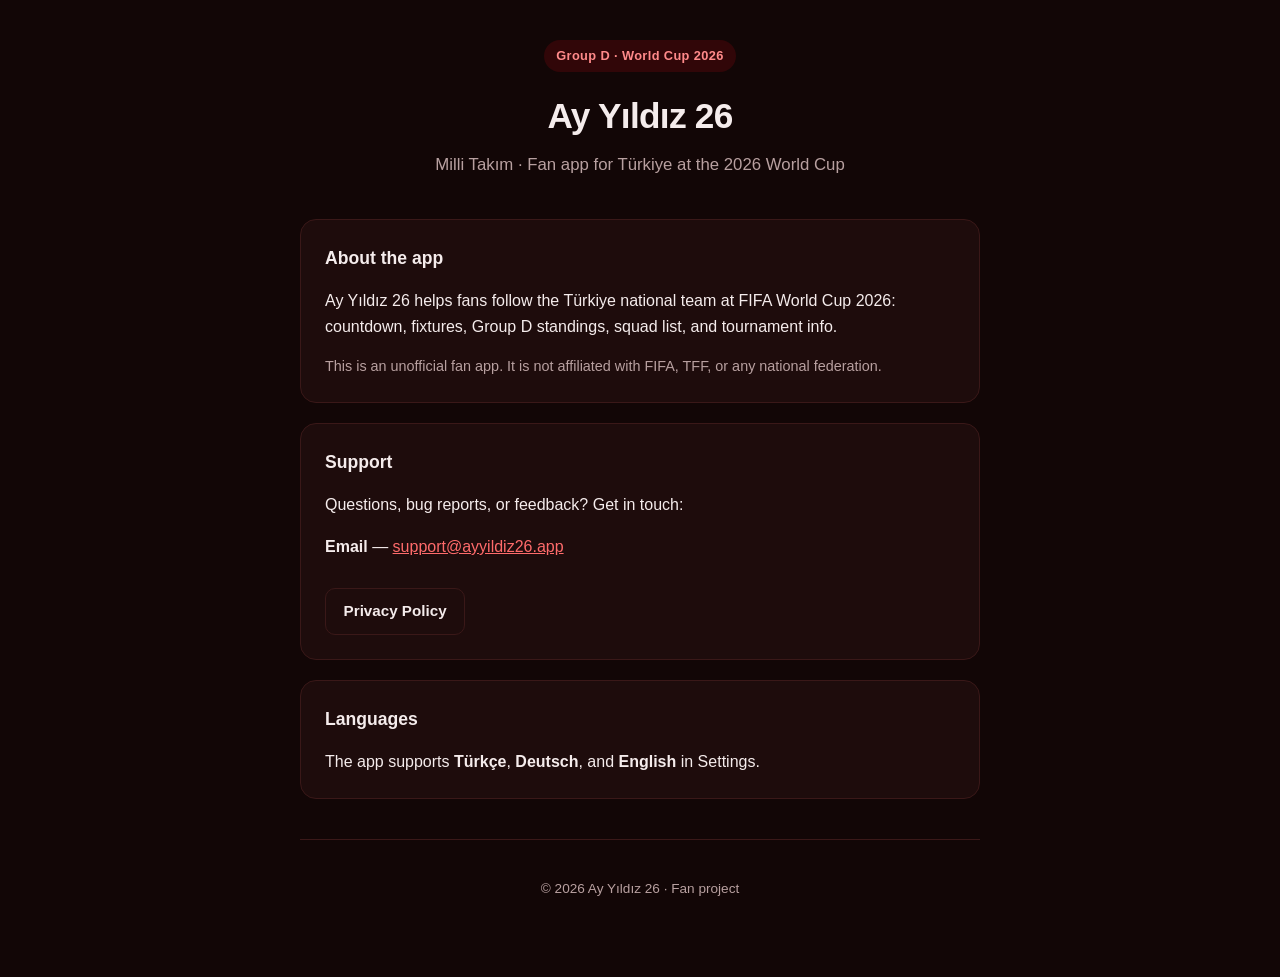
==== index.html @ 60afa225 "Initial commit: Ay Yıldız 26 support and privacy site. GitHub Pages site with support page, trilingu" ====
<!DOCTYPE html>
<html lang="en">
<head>
  <meta charset="UTF-8">
  <meta name="viewport" content="width=device-width, initial-scale=1.0">
  <title>Ay Yıldız 26 — Support</title>
  <meta name="description" content="Support page for Ay Yıldız 26, the Türkiye World Cup 2026 fan app.">
  <link rel="canonical" href="https://jaseen67.github.io/ayyildiz26-official/">
  <link rel="stylesheet" href="style.css">
</head>
<body>
  <div class="wrap">
    <header>
      <div class="badge">Group D · World Cup 2026</div>
      <h1>Ay Yıldız 26</h1>
      <p class="tagline">Milli Takım · Fan app for Türkiye at the 2026 World Cup</p>
    </header>

    <section class="card">
      <h2>About the app</h2>
      <p>
        Ay Yıldız 26 helps fans follow the Türkiye national team at FIFA World Cup 2026:
        countdown, fixtures, Group D standings, squad list, and tournament info.
      </p>
      <p class="note">
        This is an unofficial fan app. It is not affiliated with FIFA, TFF, or any national federation.
      </p>
    </section>

    <section class="card">
      <h2>Support</h2>
      <p>Questions, bug reports, or feedback? Get in touch:</p>
      <p>
        <strong>Email</strong> —
        <a id="support-email" href="mailto:support@ayyildiz26.app">support@ayyildiz26.app</a>
      </p>
      <div class="actions">
        <a class="btn btn-secondary" href="privacy.html">Privacy Policy</a>
      </div>
    </section>

    <section class="card">
      <h2>Languages</h2>
      <p>The app supports <strong>Türkçe</strong>, <strong>Deutsch</strong>, and <strong>English</strong> in Settings.</p>
    </section>

    <footer>
      <p>© 2026 Ay Yıldız 26 · Fan project</p>
    </footer>
  </div>
</body>
</html>
---- style.css ----
:root {
  --bg: #120606;
  --surface: #1e0c0c;
  --border: #3a1818;
  --text: #f5ecec;
  --muted: #b8a0a0;
  --accent: #e30a17;
  --accent-soft: rgba(227, 10, 23, 0.15);
}

* {
  box-sizing: border-box;
}

body {
  margin: 0;
  min-height: 100vh;
  font-family: -apple-system, BlinkMacSystemFont, "Segoe UI", Roboto, Helvetica, Arial, sans-serif;
  background: var(--bg);
  color: var(--text);
  line-height: 1.6;
}

a {
  color: #ff6b6b;
}

a:hover {
  color: #ff9b9b;
}

.wrap {
  max-width: 720px;
  margin: 0 auto;
  padding: 2.5rem 1.25rem 4rem;
}

header {
  text-align: center;
  margin-bottom: 2.5rem;
}

.badge {
  display: inline-block;
  padding: 0.35rem 0.75rem;
  border-radius: 999px;
  background: var(--accent-soft);
  color: #ff8a8a;
  font-size: 0.8rem;
  font-weight: 600;
  letter-spacing: 0.03em;
  margin-bottom: 1rem;
}

h1 {
  margin: 0 0 0.5rem;
  font-size: 2.2rem;
  font-weight: 800;
  letter-spacing: -0.02em;
}

.tagline {
  margin: 0;
  color: var(--muted);
  font-size: 1.05rem;
}

.card {
  background: var(--surface);
  border: 1px solid var(--border);
  border-radius: 16px;
  padding: 1.5rem;
  margin-bottom: 1.25rem;
}

.card h2 {
  margin: 0 0 0.75rem;
  font-size: 1.1rem;
}

.card p:last-child {
  margin-bottom: 0;
}

ul {
  margin: 0.5rem 0 0;
  padding-left: 1.25rem;
}

li + li {
  margin-top: 0.35rem;
}

.btn {
  display: inline-block;
  margin-top: 0.75rem;
  padding: 0.65rem 1.1rem;
  border-radius: 10px;
  background: var(--accent);
  color: #fff !important;
  text-decoration: none;
  font-weight: 600;
  font-size: 0.95rem;
}

.btn:hover {
  background: #c00814;
  color: #fff !important;
}

.btn-secondary {
  background: transparent;
  border: 1px solid var(--border);
  color: var(--text) !important;
}

.btn-secondary:hover {
  border-color: var(--accent);
  color: var(--text) !important;
}

.actions {
  display: flex;
  flex-wrap: wrap;
  gap: 0.75rem;
  margin-top: 1rem;
}

footer {
  margin-top: 2.5rem;
  padding-top: 1.5rem;
  border-top: 1px solid var(--border);
  text-align: center;
  color: var(--muted);
  font-size: 0.85rem;
}

.lang-tabs {
  display: flex;
  flex-wrap: wrap;
  gap: 0.5rem;
  margin-bottom: 1.5rem;
}

.lang-tabs button {
  background: transparent;
  border: 1px solid var(--border);
  color: var(--muted);
  padding: 0.4rem 0.85rem;
  border-radius: 999px;
  cursor: pointer;
  font-size: 0.85rem;
}

.lang-tabs button.active {
  background: var(--accent-soft);
  border-color: var(--accent);
  color: #ff8a8a;
}

.lang-section {
  display: none;
}

.lang-section.active {
  display: block;
}

.note {
  font-size: 0.9rem;
  color: var(--muted);
}

@media (max-width: 480px) {
  h1 {
    font-size: 1.8rem;
  }
}
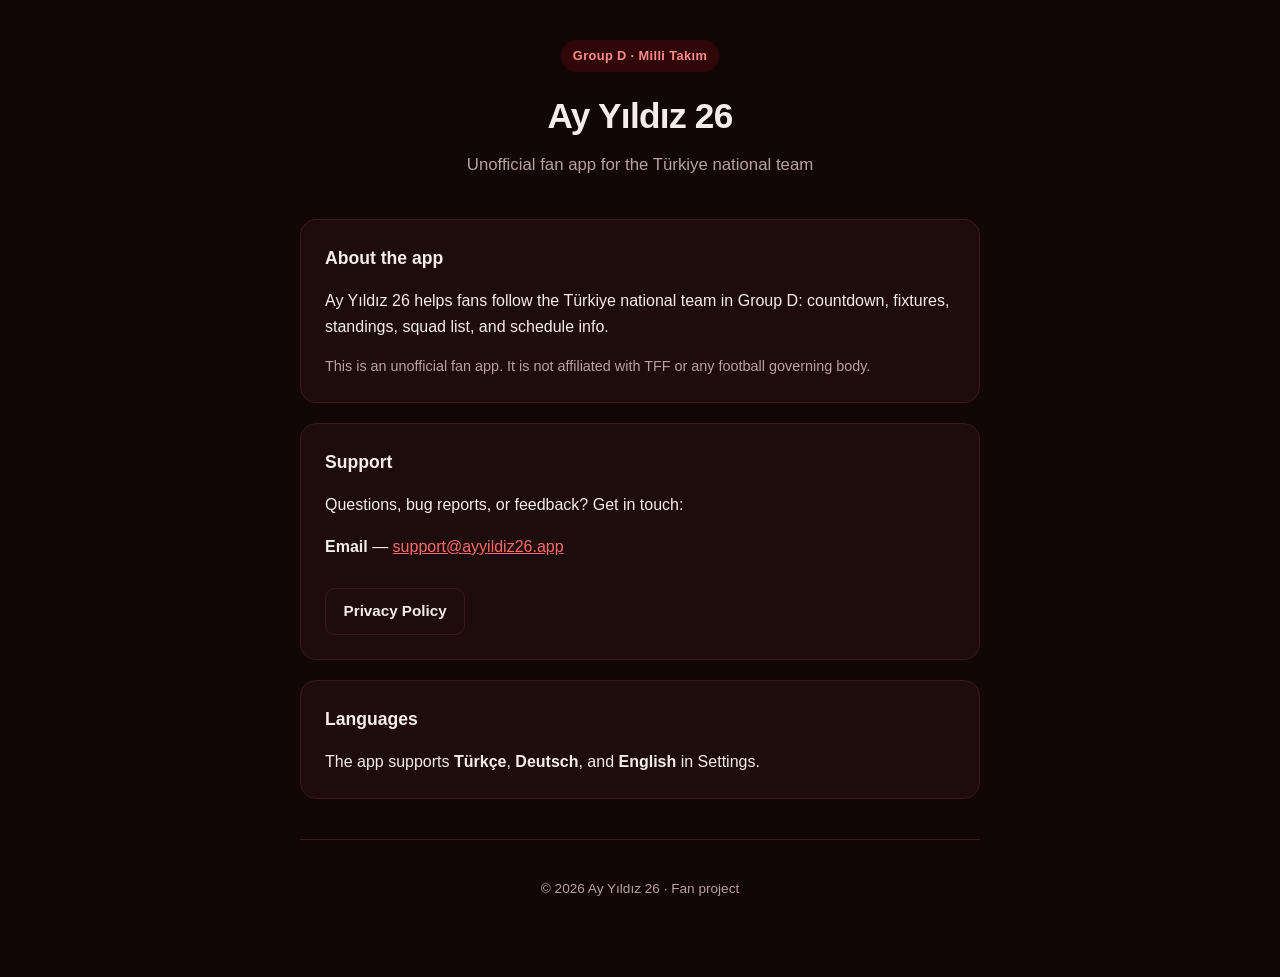
==== commit a5834d8c: "Align support and privacy pages with unofficial fan app branding. Remove FIFA, World Cup, WM, and Dü" ====
--- a/index.html
+++ b/index.html
@@ -4,26 +4,26 @@
   <meta charset="UTF-8">
   <meta name="viewport" content="width=device-width, initial-scale=1.0">
   <title>Ay Yıldız 26 — Support</title>
-  <meta name="description" content="Support page for Ay Yıldız 26, the Türkiye World Cup 2026 fan app.">
+  <meta name="description" content="Support page for Ay Yıldız 26, an unofficial Türkiye national team fan app.">
   <link rel="canonical" href="https://jaseen67.github.io/ayyildiz26-official/">
   <link rel="stylesheet" href="style.css">
 </head>
 <body>
   <div class="wrap">
     <header>
-      <div class="badge">Group D · World Cup 2026</div>
+      <div class="badge">Group D · Milli Takım</div>
       <h1>Ay Yıldız 26</h1>
-      <p class="tagline">Milli Takım · Fan app for Türkiye at the 2026 World Cup</p>
+      <p class="tagline">Unofficial fan app for the Türkiye national team</p>
     </header>
 
     <section class="card">
       <h2>About the app</h2>
       <p>
-        Ay Yıldız 26 helps fans follow the Türkiye national team at FIFA World Cup 2026:
-        countdown, fixtures, Group D standings, squad list, and tournament info.
+        Ay Yıldız 26 helps fans follow the Türkiye national team in Group D:
+        countdown, fixtures, standings, squad list, and schedule info.
       </p>
       <p class="note">
-        This is an unofficial fan app. It is not affiliated with FIFA, TFF, or any national federation.
+        This is an unofficial fan app. It is not affiliated with TFF or any football governing body.
       </p>
     </section>
 
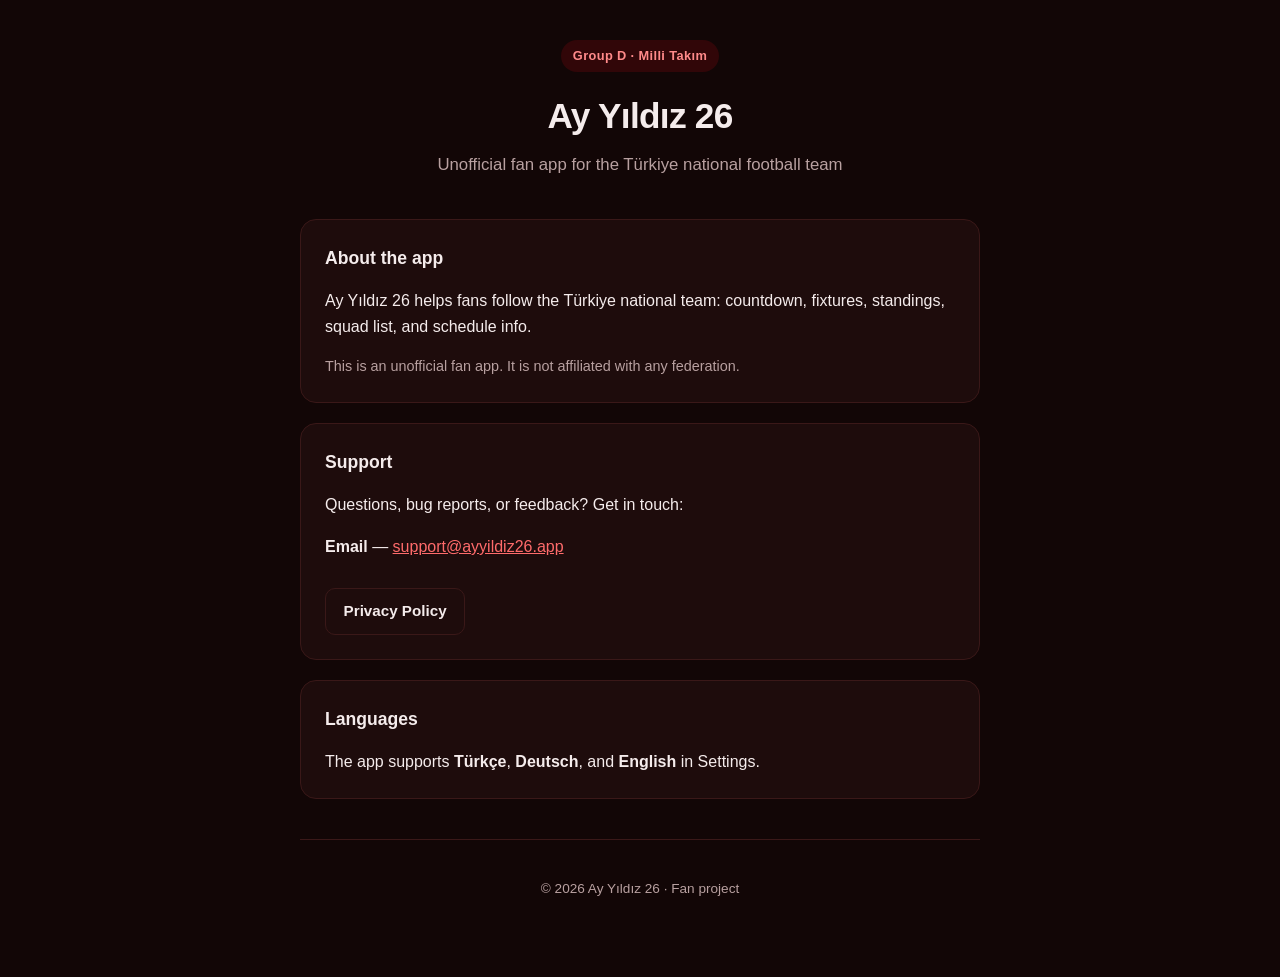
==== commit c47ed131: "Refine support page copy for unofficial fan app wording. Update tagline and disclaimers without fede" ====
--- a/index.html
+++ b/index.html
@@ -13,17 +13,17 @@
     <header>
       <div class="badge">Group D · Milli Takım</div>
       <h1>Ay Yıldız 26</h1>
-      <p class="tagline">Unofficial fan app for the Türkiye national team</p>
+      <p class="tagline">Unofficial fan app for the Türkiye national football team</p>
     </header>
 
     <section class="card">
       <h2>About the app</h2>
       <p>
-        Ay Yıldız 26 helps fans follow the Türkiye national team in Group D:
+        Ay Yıldız 26 helps fans follow the Türkiye national team:
         countdown, fixtures, standings, squad list, and schedule info.
       </p>
       <p class="note">
-        This is an unofficial fan app. It is not affiliated with TFF or any football governing body.
+        This is an unofficial fan app. It is not affiliated with any federation.
       </p>
     </section>
 
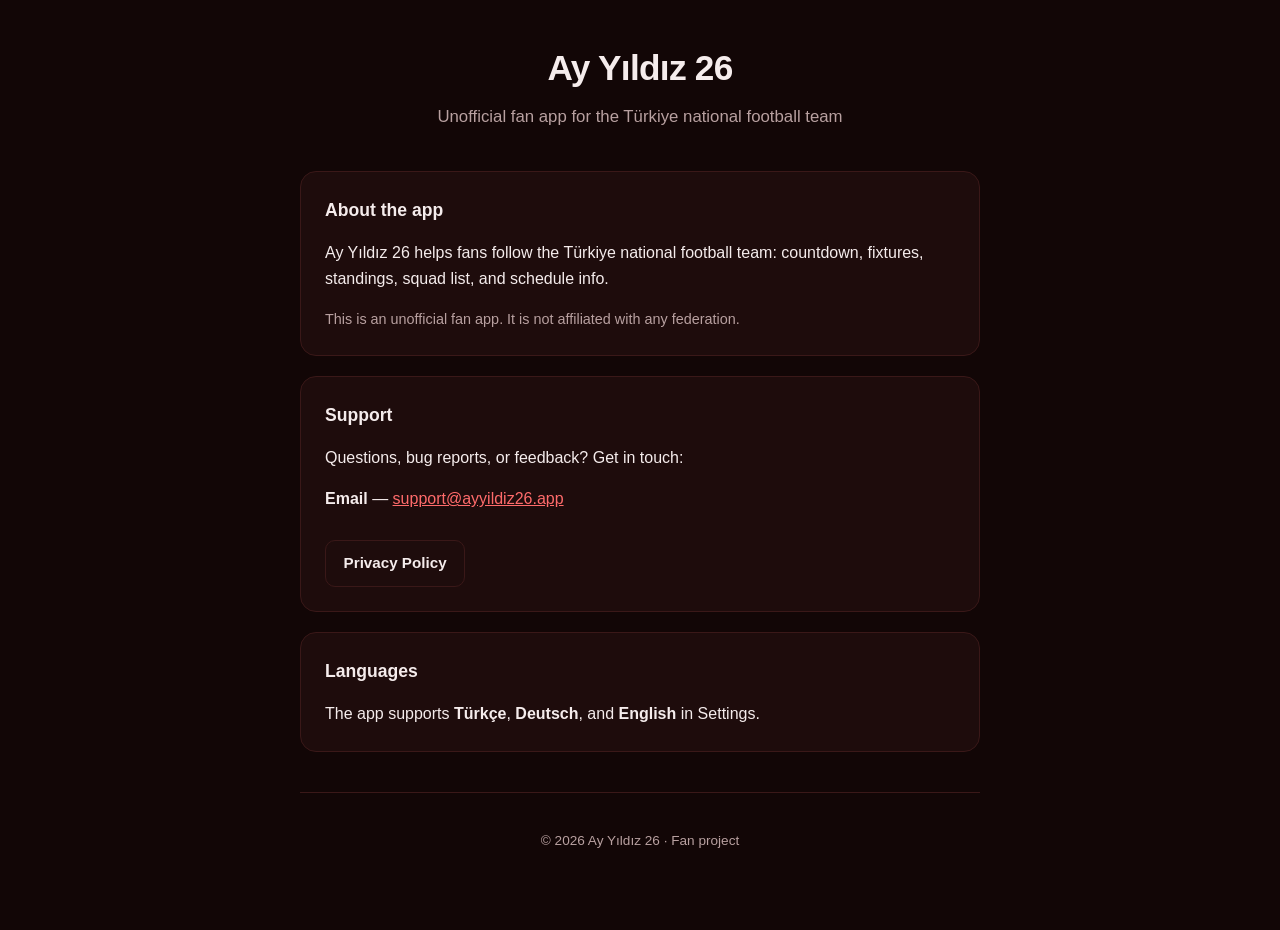
==== commit 99782487: "Remove Group D and Milli Takım badge from support page. Drop the header badge and align about copy w" ====
--- a/index.html
+++ b/index.html
@@ -11,7 +11,6 @@
 <body>
   <div class="wrap">
     <header>
-      <div class="badge">Group D · Milli Takım</div>
       <h1>Ay Yıldız 26</h1>
       <p class="tagline">Unofficial fan app for the Türkiye national football team</p>
     </header>
@@ -19,7 +18,7 @@
     <section class="card">
       <h2>About the app</h2>
       <p>
-        Ay Yıldız 26 helps fans follow the Türkiye national team:
+        Ay Yıldız 26 helps fans follow the Türkiye national football team:
         countdown, fixtures, standings, squad list, and schedule info.
       </p>
       <p class="note">
